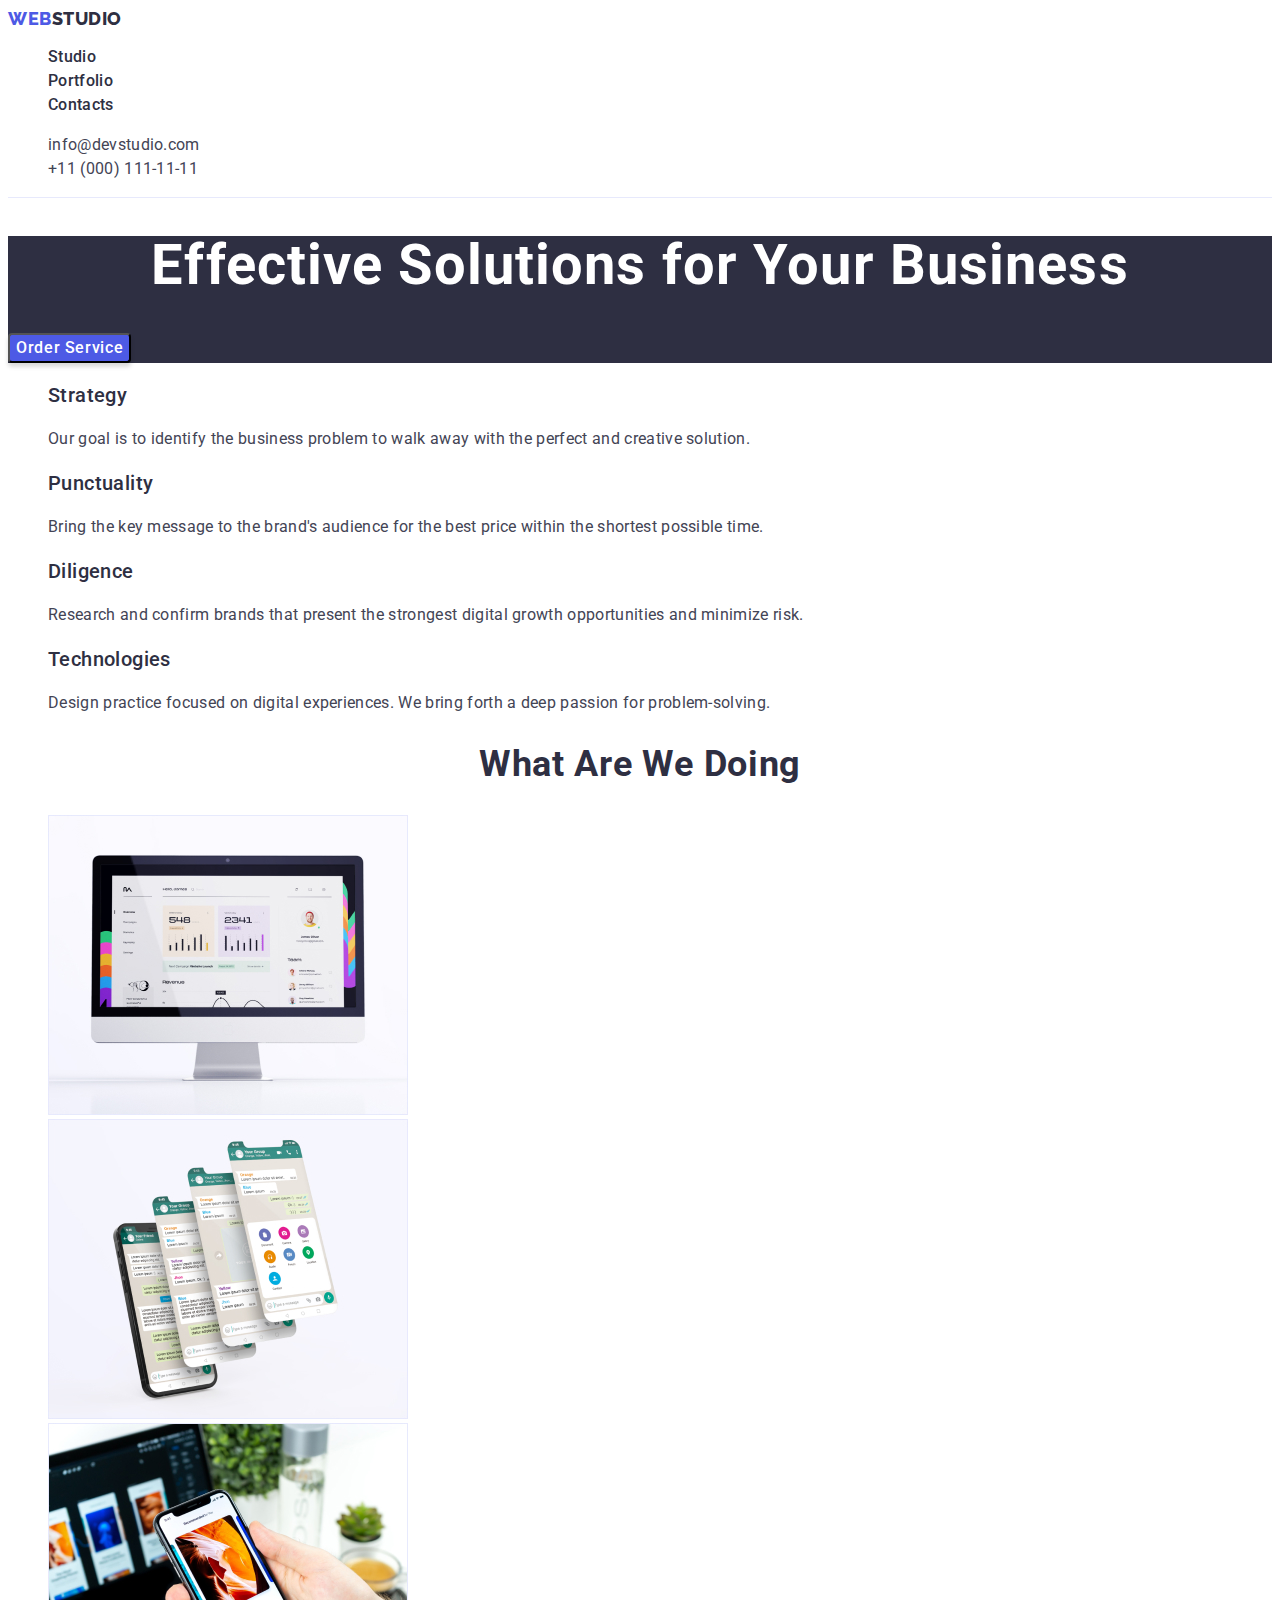
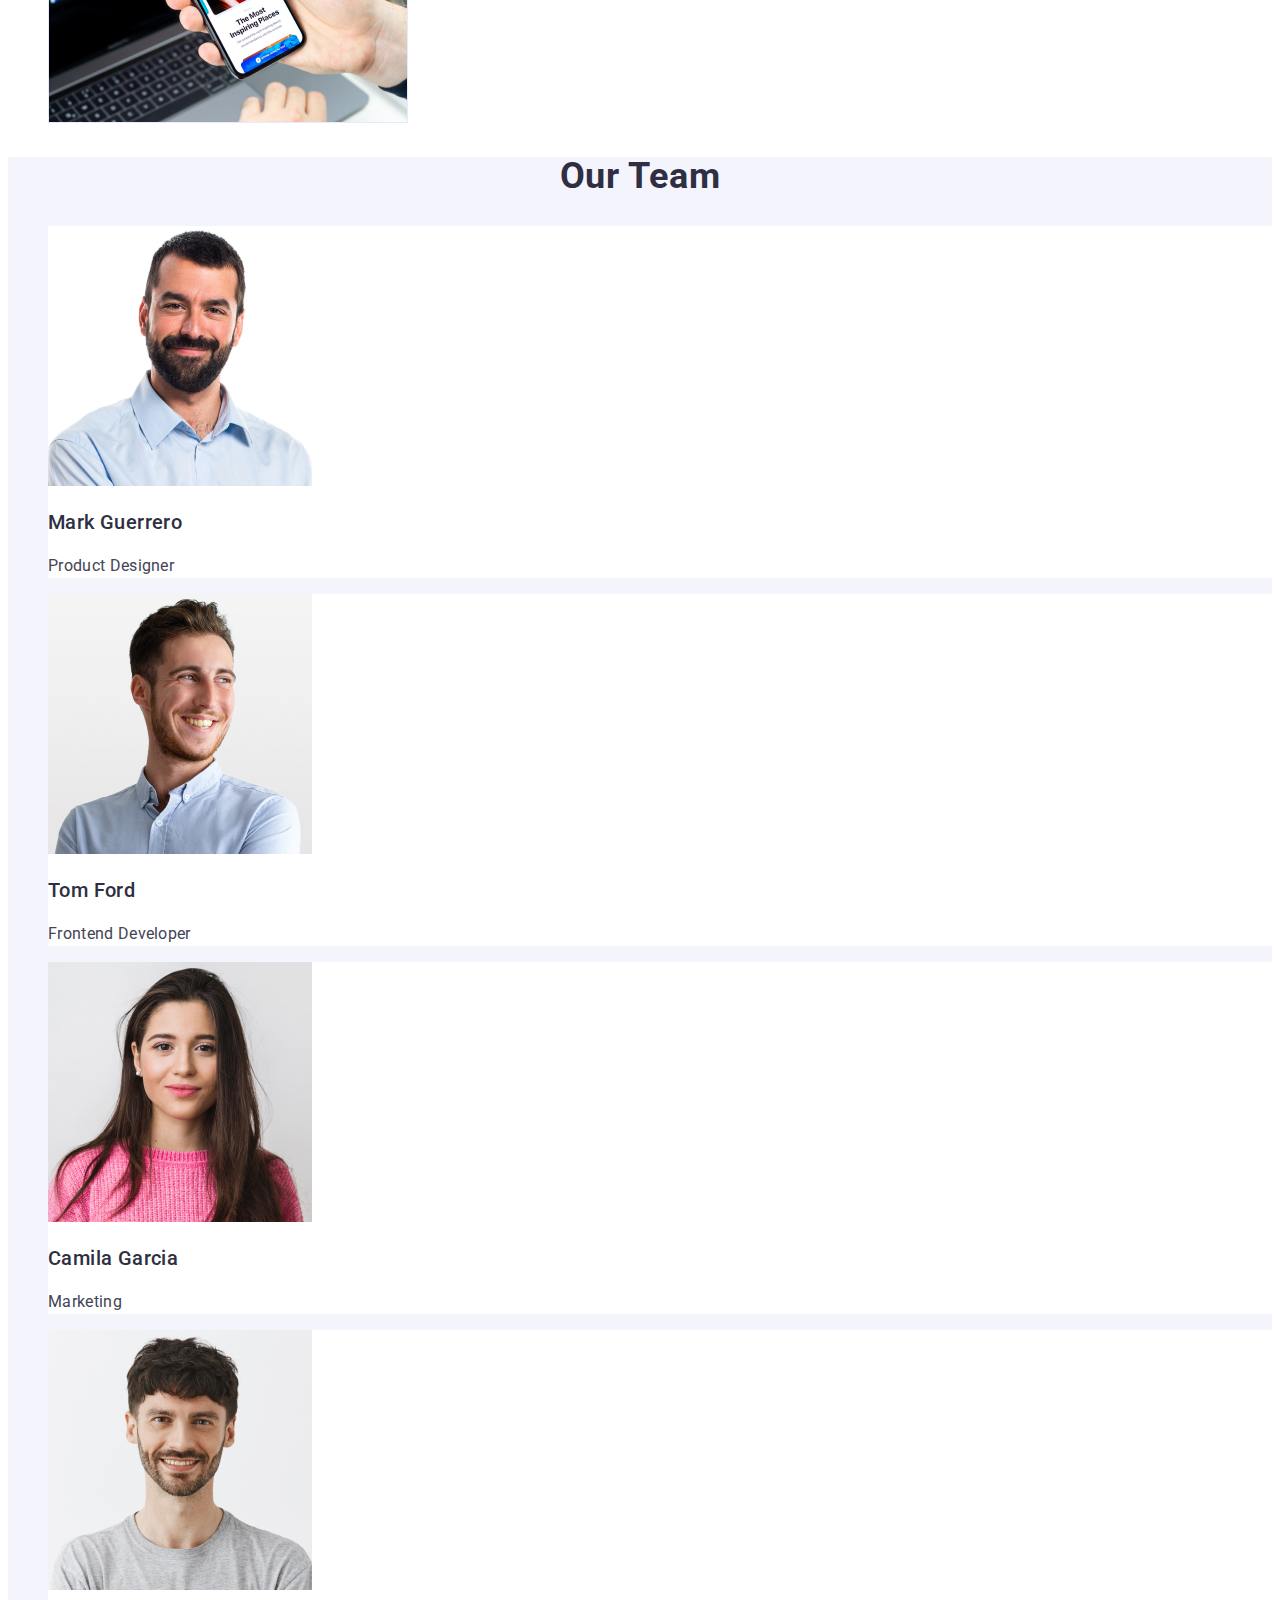
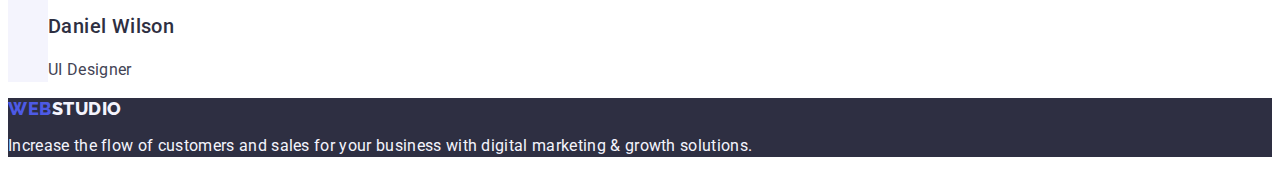
==== index.html @ 380d1e74 "Initial commit" ====
<!DOCTYPE html>
<html lang="en">
  <head>
    <meta charset="UTF-8" />
    <meta http-equiv="X-UA-Compatible" content="IE=edge" />
    <meta name="viewport" content="width=device-width, initial-scale=1.0" />
    <title>Maket</title>
    <link rel="preconnect" href="https://fonts.googleapis.com" />
    <link rel="preconnect" href="https://fonts.gstatic.com" crossorigin />
    <link
      href="https://fonts.googleapis.com/css2?family=Raleway:wght@800&family=Roboto:wght@400;500;700;900&display=swap"
      rel="stylesheet"
    />
    <link rel="stylesheet" href="./css/styles.css" />
  </head>

  <body>
    <header class="header">
      <nav class="header-navigator">
        <a class="logo link" href="./index.html"
          >Web<span class="logo-two link">Studio</span></a
        >
        <ul class="header-list list">
          <li class="link">
            <a class="link header-list-item" href="./index.html">Studio</a>
          </li>
          <li class="link">
            <a class="link header-list-item" href="./portfolio.html"
              >Portfolio</a
            >
          </li>
          <li class="link">
            <a class="link header-list-item" href="">Contacts</a>
          </li>
        </ul>
      </nav>
      <address class="address">
        <ul class="adres-list list">
          <li class="link">
            <a class="link adres-list-item" href="mailto:info@devstudio.com"
              >info@devstudio.com</a
            >
          </li>
          <li class="link">
            <a class="link adres-list-item" href="tel:+110001111111"
              >+11 (000) 111-11-11</a
            >
          </li>
        </ul>
      </address>
    </header>
    <main class="main">
      <section class="section-one">
        <h1 class="title">Effective Solutions for Your Business</h1>
        <button class="button-order" type="button">Order Service</button>
      </section>
      <section class="section-two">
        <h2 hidden class="hidden">Working Principles</h2>
        <ul class="list">
          <li class="section-two-item">
            <h3 class="section-two-title">Strategy</h3>
            <p class="section-two-text">
              Our goal is to identify the business problem to walk away with the
              perfect and creative solution.
            </p>
          </li>
          <li class="section-two-item">
            <h3 class="section-two-title">Punctuality</h3>
            <p class="section-two-text">
              Bring the key message to the brand's audience for the best price
              within the shortest possible time.
            </p>
          </li>
          <li class="section-two-item">
            <h3 class="section-two-title">Diligence</h3>
            <p class="section-two-text">
              Research and confirm brands that present the strongest digital
              growth opportunities and minimize risk.
            </p>
          </li>
          <li class="section-two-item">
            <h3 class="section-two-title">Technologies</h3>
            <p class="section-two-text">
              Design practice focused on digital experiences. We bring forth a
              deep passion for problem-solving.
            </p>
          </li>
        </ul>
      </section>
      <section class="section-three">
        <h2 class="section-three-title">What are we doing</h2>
        <ul class="list section-three-list">
          <li class="section-three-img">
            <img
              src="./images/computer.jpg"
              alt="computer"
              width="360"
              height="300"
            />
          </li>
          <li class="section-three-img">
            <img
              src="./images/phone.jpg"
              alt="phone"
              width="360"
              height="300"
            />
          </li>
          <li class="section-three-img">
            <img
              src="./images/phone_hand.jpg"
              alt="phone in hand"
              width="360"
              height="300"
            />
          </li>
        </ul>
      </section>
      <section class="section-four">
        <h2 class="section-four-title">Our Team</h2>
        <ul class="list section-four-list">
          <li class="section-four-item">
            <img
              class="section-four-img"
              src="./images/img_people/mark.jpg"
              alt="man"
              width="264"
              height="260"
            />
            <h3 class="section-four-photo">Mark Guerrero</h3>
            <p class="profession">Product Designer</p>
          </li>
          <li class="section-four-item">
            <img
              class="section-four-img"
              src="./images/img_people/tom.jpg"
              alt="man"
              width="264"
              height="260"
            />
            <h3 class="section-four-photo">Tom Ford</h3>
            <p class="profession">Frontend Developer</p>
          </li>
          <li class="section-four-item">
            <img
              class="section-four-img"
              src="./images/img_people/cam.jpg"
              alt="woman"
              width="264"
              height="260"
            />
            <h3 class="section-four-photo">Camila Garcia</h3>
            <p class="profession">Marketing</p>
          </li>
          <li class="section-four-item">
            <img
              class="section-four-img"
              src="./images/img_people/dan.jpg"
              alt="man"
              width="264"
              height="260"
            />
            <h3 class="section-four-photo">Daniel Wilson</h3>
            <p class="profession">UI Designer</p>
          </li>
        </ul>
      </section>
    </main>
    <footer class="footer">
      <a class="logo link" href="./index.html"
        >Web<span class="logo-two-footer link">Studio</span></a
      >
      <p class="footer-text">
        Increase the flow of customers and sales for your business with digital
        marketing & growth solutions.
      </p>
    </footer>
  </body>
</html>
---- css/styles.css ----
:root {
  --color-body: #434455;
  --brand-color: #ffffff;
  --hover-order: #404bbf;
  --button-normal: #4d5ae5;
}

body {
  font-family: "Roboto", sans-serif;
  background-color: var(--brand-color);
  color: var(--color-body);
}

.list {
  list-style: none;
}

.link {
  text-decoration: none;
}

.item {
  list-style: none;
  text-decoration: none;
}

/* header */

.header {
  box-sizing: border-box;
  background: var(--brand-color);
  border-bottom: 1px solid #e7e9fc;
}

.header-list-item {
  font-weight: 500;
  font-size: 16px;
  line-height: 1.33;
  letter-spacing: 0.02em;
  color: #2e2f42;
}
.adres-list-tel,
.adres-list-mail {
  font-size: 16px;
  line-height: 1.33;
  letter-spacing: 0.02em;
  color: #434455;
}

.address {
  font-style: normal;
}

/* footer */

.footer {
  background: #2e2f42;
}

.footer-text {
  font-size: 16px;
  line-height: 1.33;
  letter-spacing: 0.02em;
  color: #f4f4fd;
}

/* buttom-logo-href */

.logo {
  font-weight: 800;
  font-size: 18px;
  line-height: 1.17;
  display: flex;
  align-items: center;
  letter-spacing: 0.03em;
  text-transform: uppercase;
  color: #4d5ae5;
  font-family: "Raleway", sans-serif;
  text-decoration: none;
}

.logo-two {
  color: #2e2f42;
}

.logo-two-footer {
  font-weight: 800;
  font-size: 18px;
  line-height: 1.17;
  display: flex;
  align-items: center;
  letter-spacing: 0.03em;
  text-transform: uppercase;
  color: #f4f4fd;
}

.header {
  background: #ffffff;
  border-bottom: 1px solid #e7e9fc;
}

.adres-list-item {
  font-size: 16px;
  line-height: 1.5;
  letter-spacing: 0.02em;
  color: #434455;
}

.adres-list-item:hover,
.adres-list-item:focus {
  color: #404bbf;
}

.header-list-item {
  font-weight: 500;
  font-size: 16px;
  line-height: 1.5;
  letter-spacing: 0.02em;
  color: #2e2f42;
}

.header-list-item:hover,
.header-list-item:focus {
  text-decoration-line: underline;
  font-weight: 500;
  font-size: 16px;
  line-height: 1.5;
  letter-spacing: 0.02em;
  color: #404bbf;
  background-color: #404bbf;
}

.button-order {
  font-family: "Roboto", sans-serif;
  background: var(--button-normal);
  box-shadow: 0px 4px 4px rgba(0, 0, 0, 0.15);
  border-radius: 4px;
  font-weight: 500;
  font-size: 16px;
  line-height: 1.5;
  display: flex;
  align-items: center;
  letter-spacing: 0.04em;
  color: var(--brand-color);
  flex: none;
  order: 0;
  flex-grow: 0;
  cursor: pointer;
}

.button-order:hover {
  background-color: var(--hover-order);
}

.button-order:focus {
  background-color: var(--hover-order);
}

.two-section-one-item-button {
  font-family: "Roboto", sans-serif;
  background: #f4f4fd;
  font-weight: 500;
  font-size: 16px;
  line-height: 1.5;
  letter-spacing: 0.04em;
  color: #4d5ae5;
  cursor: pointer;
}

.two-section-one-item-button:hover {
  color: var(--brand-color);
  background-color: var(--hover-order);
}

.two-section-one-item-button:focus {
  background-color: var(--hover-order);
  color: var(--brand-color);
}

.adres-list-mail,
.adres-list-tel {
  font-size: 16px;
  line-height: 1.5;
  letter-spacing: 0.02em;
  color: #434455;
}

.adres-list-mail:hover,
.adres-list-mail:focus {
  color: #404bbf;
}

/* main page one */

.section-one {
  background: #2e2f42;
}

.title {
  font-weight: 700;
  font-size: 56px;
  line-height: 1.07;
  text-align: center;
  letter-spacing: 0.02em;
  color: #ffffff;
}

.section-two-title {
  font-weight: 500;
  font-size: 20px;
  line-height: 1.2;
  letter-spacing: 0.02em;
  color: #2e2f42;
}

.section-two-text {
  font-size: 16px;
  line-height: 1.5;
  letter-spacing: 0.02em;
  color: #434455;
}

.section-three-title {
  font-size: 36px;
  line-height: 1.11;
  text-align: center;
  letter-spacing: 0.02em;
  text-transform: capitalize;
  color: #2e2f42;
}

.section-four-title {
  font-weight: 700;
  font-size: 36px;
  line-height: 1.11;
  text-align: center;
  letter-spacing: 0.02em;
  text-transform: capitalize;
  color: #2e2f42;
}

.section-four {
  background: #f4f4fd;
}

.section-four-item {
  background-color: var(--brand-color);
}

.section-four-photo {
  font-weight: 500;
  font-size: 20px;
  line-height: 1.2;
  letter-spacing: 0.02em;
  color: #2e2f42;
}

.profession {
  line-height: 1.5;
  letter-spacing: 0.02em;
  color: #434455;
}

/* main page two */

.servise {
  font-weight: 500;
  font-size: 20px;
  line-height: 1.2;
  letter-spacing: 0.02em;
  color: #2e2f42;
}

.two-text {
  font-size: 16px;
  line-height: 1.5;
  letter-spacing: 0.02em;
  color: #434455;
}
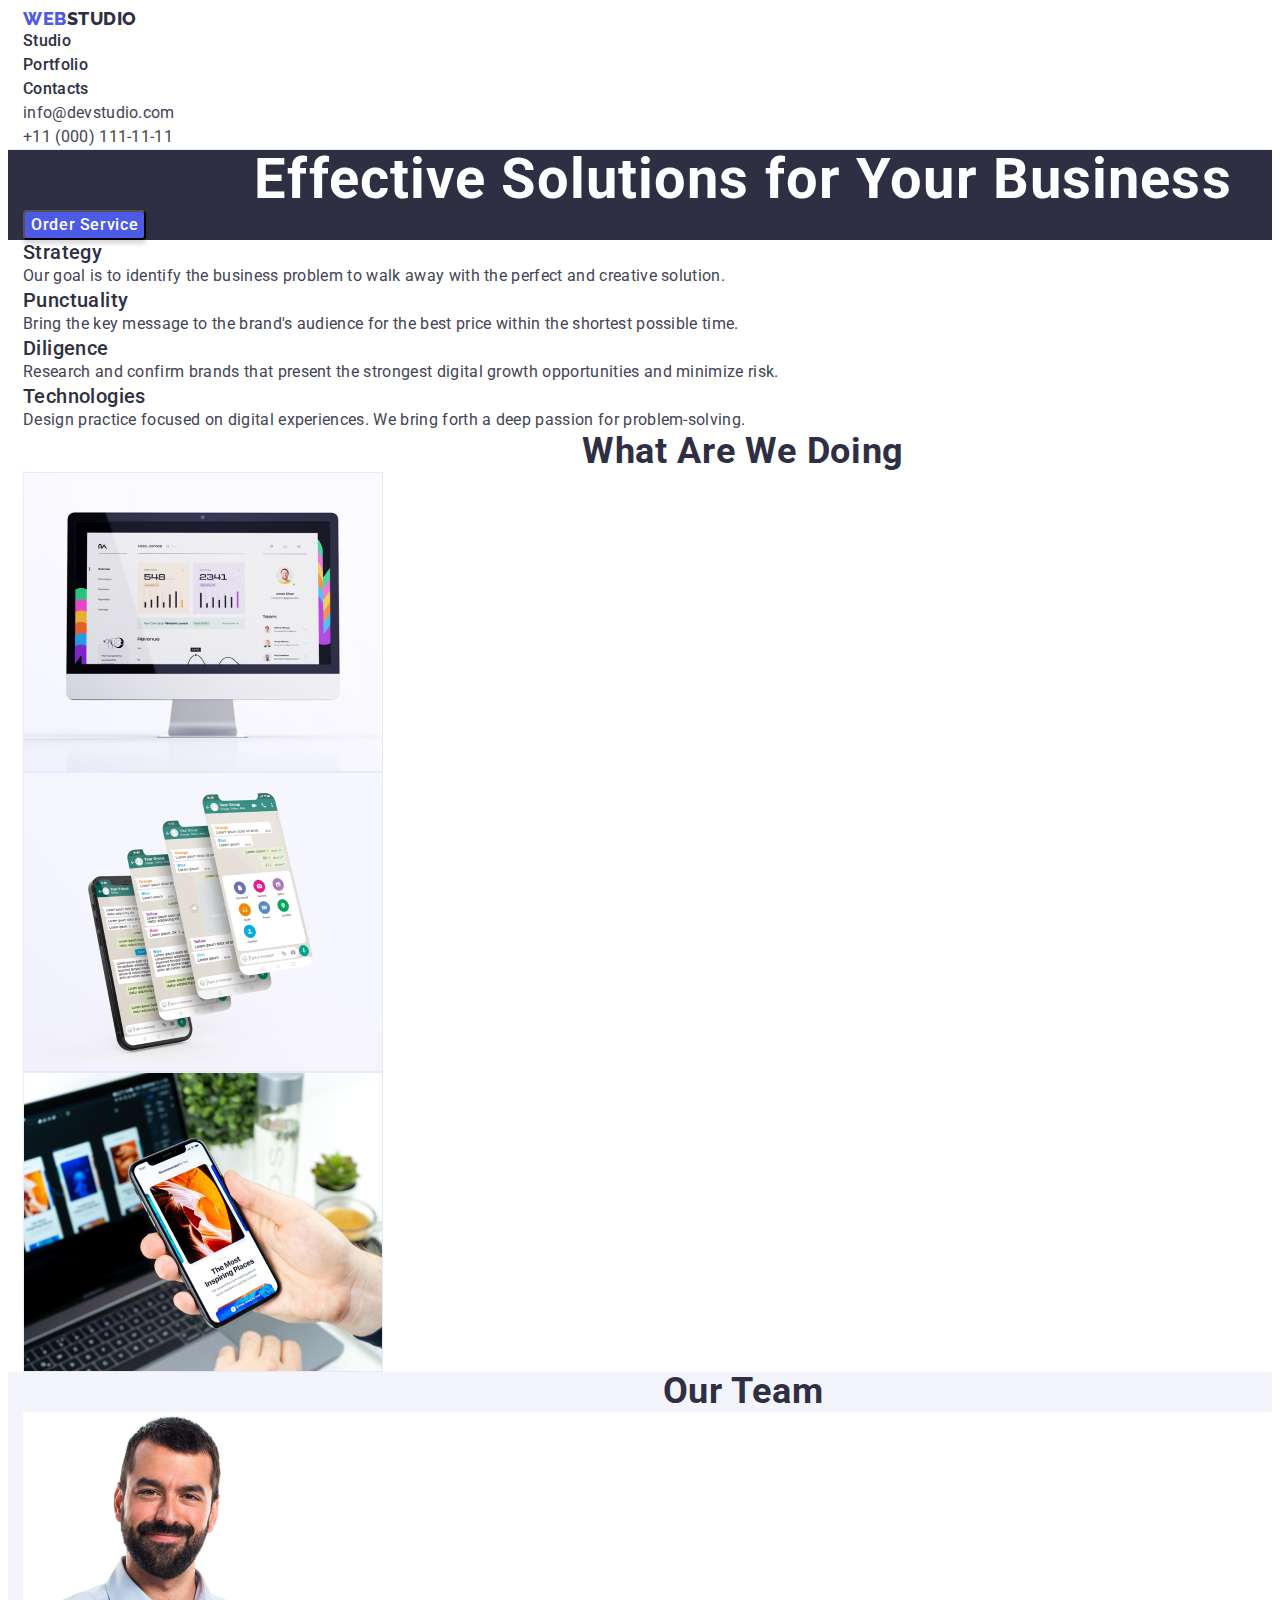
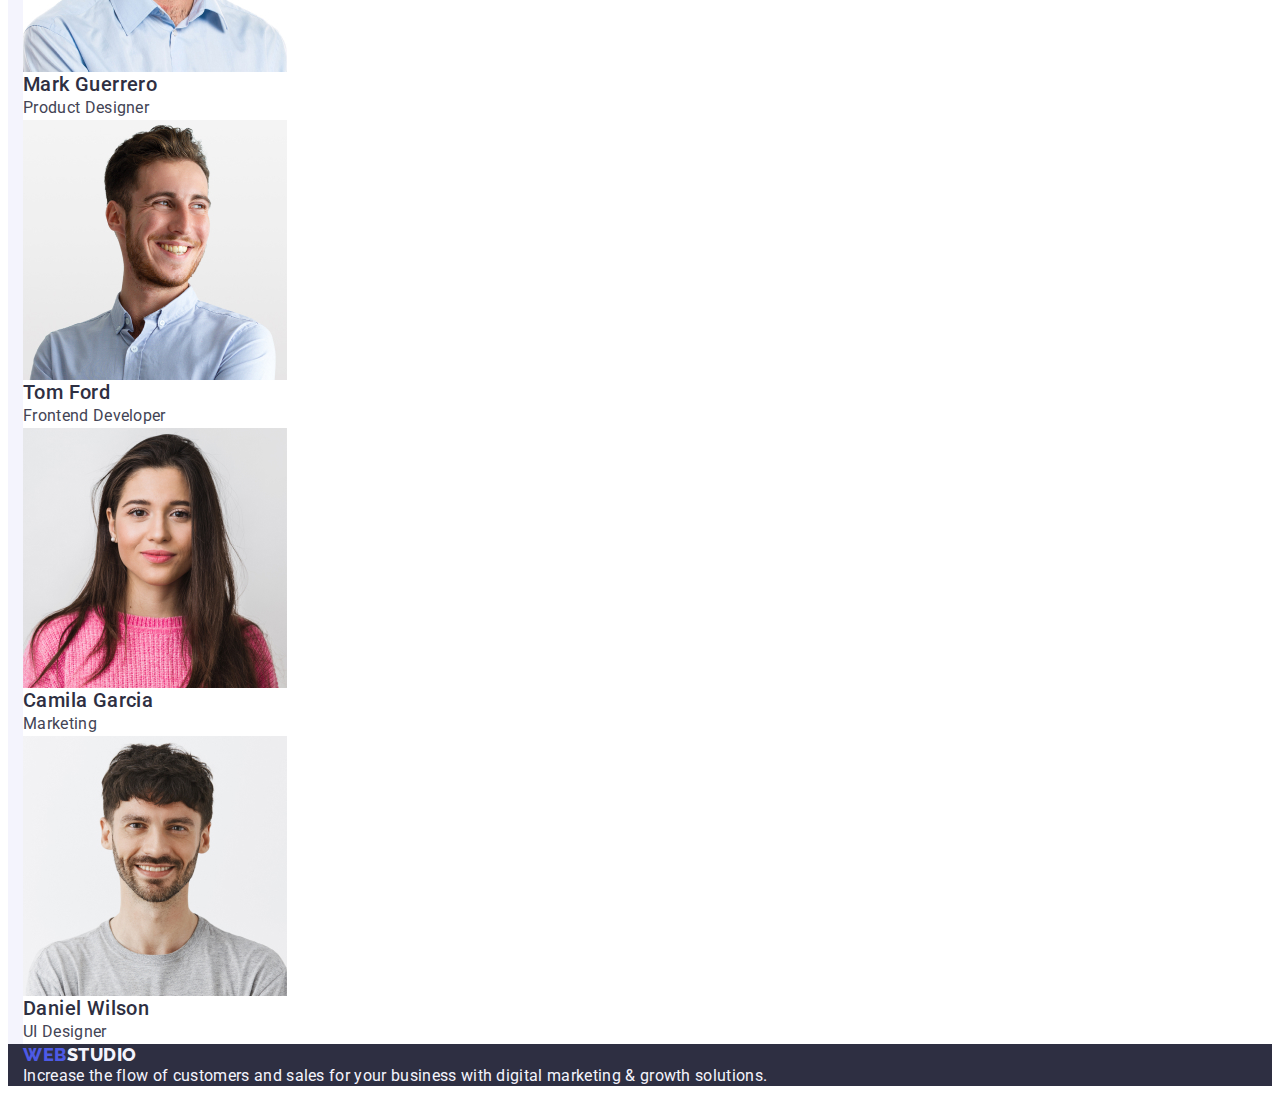
==== commit 2ec39d73: "2" ====
--- a/index.html
+++ b/index.html
@@ -11,169 +11,188 @@
       href="https://fonts.googleapis.com/css2?family=Raleway:wght@800&family=Roboto:wght@400;500;700;900&display=swap"
       rel="stylesheet"
     />
+    <link
+      rel="stylesheet"
+      href="https://cdnjs.cloudflare.com/ajax/libs/modern-normalize/1.1.0/modern-normalize.min.css"
+      integrity="sha512-wpPYUAdjBVSE4KJnH1VR1HeZfpl1ub8YT/NKx4PuQ5NmX2tKuGu6U/JRp5y+Y8XG2tV+wKQpNHVUX03MfMFn9Q=="
+      crossorigin="anonymous"
+      referrerpolicy="no-referrer"
+    />
     <link rel="stylesheet" href="./css/styles.css" />
   </head>
 
   <body>
     <header class="header">
-      <nav class="header-navigator">
-        <a class="logo link" href="./index.html"
-          >Web<span class="logo-two link">Studio</span></a
-        >
-        <ul class="header-list list">
-          <li class="link">
-            <a class="link header-list-item" href="./index.html">Studio</a>
-          </li>
-          <li class="link">
-            <a class="link header-list-item" href="./portfolio.html"
-              >Portfolio</a
-            >
-          </li>
-          <li class="link">
-            <a class="link header-list-item" href="">Contacts</a>
-          </li>
-        </ul>
-      </nav>
-      <address class="address">
-        <ul class="adres-list list">
-          <li class="link">
-            <a class="link adres-list-item" href="mailto:info@devstudio.com"
-              >info@devstudio.com</a
-            >
-          </li>
-          <li class="link">
-            <a class="link adres-list-item" href="tel:+110001111111"
-              >+11 (000) 111-11-11</a
-            >
-          </li>
-        </ul>
-      </address>
+      <div class="container">
+        <nav class="header-navigator">
+          <a class="logo link" href="./index.html"
+            >Web<span class="logo-two link">Studio</span></a
+          >
+          <ul class="header-list list">
+            <li class="link">
+              <a class="link header-list-item" href="./index.html">Studio</a>
+            </li>
+            <li class="link">
+              <a class="link header-list-item" href="./portfolio.html"
+                >Portfolio</a
+              >
+            </li>
+            <li class="link">
+              <a class="link header-list-item" href="">Contacts</a>
+            </li>
+          </ul>
+        </nav>
+        <address class="address">
+          <ul class="adres-list list">
+            <li class="link">
+              <a class="link adres-list-item" href="mailto:info@devstudio.com"
+                >info@devstudio.com</a
+              >
+            </li>
+            <li class="link">
+              <a class="link adres-list-item" href="tel:+110001111111"
+                >+11 (000) 111-11-11</a
+              >
+            </li>
+          </ul>
+        </address>
+      </div>
     </header>
     <main class="main">
       <section class="section-one">
-        <h1 class="title">Effective Solutions for Your Business</h1>
-        <button class="button-order" type="button">Order Service</button>
+        <div class="container">
+          <h1 class="title">Effective Solutions for Your Business</h1>
+          <button class="button-order" type="button">Order Service</button>
+        </div>
       </section>
       <section class="section-two">
-        <h2 hidden class="hidden">Working Principles</h2>
-        <ul class="list">
-          <li class="section-two-item">
-            <h3 class="section-two-title">Strategy</h3>
-            <p class="section-two-text">
-              Our goal is to identify the business problem to walk away with the
-              perfect and creative solution.
-            </p>
-          </li>
-          <li class="section-two-item">
-            <h3 class="section-two-title">Punctuality</h3>
-            <p class="section-two-text">
-              Bring the key message to the brand's audience for the best price
-              within the shortest possible time.
-            </p>
-          </li>
-          <li class="section-two-item">
-            <h3 class="section-two-title">Diligence</h3>
-            <p class="section-two-text">
-              Research and confirm brands that present the strongest digital
-              growth opportunities and minimize risk.
-            </p>
-          </li>
-          <li class="section-two-item">
-            <h3 class="section-two-title">Technologies</h3>
-            <p class="section-two-text">
-              Design practice focused on digital experiences. We bring forth a
-              deep passion for problem-solving.
-            </p>
-          </li>
-        </ul>
+        <div class="container">
+          <h2 hidden class="hidden">Working Principles</h2>
+          <ul class="list">
+            <li class="section-two-item">
+              <h3 class="section-two-title">Strategy</h3>
+              <p class="section-two-text">
+                Our goal is to identify the business problem to walk away with
+                the perfect and creative solution.
+              </p>
+            </li>
+            <li class="section-two-item">
+              <h3 class="section-two-title">Punctuality</h3>
+              <p class="section-two-text">
+                Bring the key message to the brand's audience for the best price
+                within the shortest possible time.
+              </p>
+            </li>
+            <li class="section-two-item">
+              <h3 class="section-two-title">Diligence</h3>
+              <p class="section-two-text">
+                Research and confirm brands that present the strongest digital
+                growth opportunities and minimize risk.
+              </p>
+            </li>
+            <li class="section-two-item">
+              <h3 class="section-two-title">Technologies</h3>
+              <p class="section-two-text">
+                Design practice focused on digital experiences. We bring forth a
+                deep passion for problem-solving.
+              </p>
+            </li>
+          </ul>
+        </div>
       </section>
       <section class="section-three">
-        <h2 class="section-three-title">What are we doing</h2>
-        <ul class="list section-three-list">
-          <li class="section-three-img">
-            <img
-              src="./images/computer.jpg"
-              alt="computer"
-              width="360"
-              height="300"
-            />
-          </li>
-          <li class="section-three-img">
-            <img
-              src="./images/phone.jpg"
-              alt="phone"
-              width="360"
-              height="300"
-            />
-          </li>
-          <li class="section-three-img">
-            <img
-              src="./images/phone_hand.jpg"
-              alt="phone in hand"
-              width="360"
-              height="300"
-            />
-          </li>
-        </ul>
+        <div class="container">
+          <h2 class="section-three-title">What are we doing</h2>
+          <ul class="list section-three-list">
+            <li class="section-three-img">
+              <img
+                src="./images/computer.jpg"
+                alt="computer"
+                width="360"
+                height="300"
+              />
+            </li>
+            <li class="section-three-img">
+              <img
+                src="./images/phone.jpg"
+                alt="phone"
+                width="360"
+                height="300"
+              />
+            </li>
+            <li class="section-three-img">
+              <img
+                src="./images/phone_hand.jpg"
+                alt="phone in hand"
+                width="360"
+                height="300"
+              />
+            </li>
+          </ul>
+        </div>
       </section>
       <section class="section-four">
-        <h2 class="section-four-title">Our Team</h2>
-        <ul class="list section-four-list">
-          <li class="section-four-item">
-            <img
-              class="section-four-img"
-              src="./images/img_people/mark.jpg"
-              alt="man"
-              width="264"
-              height="260"
-            />
-            <h3 class="section-four-photo">Mark Guerrero</h3>
-            <p class="profession">Product Designer</p>
-          </li>
-          <li class="section-four-item">
-            <img
-              class="section-four-img"
-              src="./images/img_people/tom.jpg"
-              alt="man"
-              width="264"
-              height="260"
-            />
-            <h3 class="section-four-photo">Tom Ford</h3>
-            <p class="profession">Frontend Developer</p>
-          </li>
-          <li class="section-four-item">
-            <img
-              class="section-four-img"
-              src="./images/img_people/cam.jpg"
-              alt="woman"
-              width="264"
-              height="260"
-            />
-            <h3 class="section-four-photo">Camila Garcia</h3>
-            <p class="profession">Marketing</p>
-          </li>
-          <li class="section-four-item">
-            <img
-              class="section-four-img"
-              src="./images/img_people/dan.jpg"
-              alt="man"
-              width="264"
-              height="260"
-            />
-            <h3 class="section-four-photo">Daniel Wilson</h3>
-            <p class="profession">UI Designer</p>
-          </li>
-        </ul>
+        <div class="container">
+          <h2 class="section-four-title">Our Team</h2>
+          <ul class="list section-four-list">
+            <li class="section-four-item">
+              <img
+                class="section-four-img"
+                src="./images/img_people/mark.jpg"
+                alt="man"
+                width="264"
+                height="260"
+              />
+              <h3 class="section-four-photo">Mark Guerrero</h3>
+              <p class="profession">Product Designer</p>
+            </li>
+            <li class="section-four-item">
+              <img
+                class="section-four-img"
+                src="./images/img_people/tom.jpg"
+                alt="man"
+                width="264"
+                height="260"
+              />
+              <h3 class="section-four-photo">Tom Ford</h3>
+              <p class="profession">Frontend Developer</p>
+            </li>
+            <li class="section-four-item">
+              <img
+                class="section-four-img"
+                src="./images/img_people/cam.jpg"
+                alt="woman"
+                width="264"
+                height="260"
+              />
+              <h3 class="section-four-photo">Camila Garcia</h3>
+              <p class="profession">Marketing</p>
+            </li>
+            <li class="section-four-item">
+              <img
+                class="section-four-img"
+                src="./images/img_people/dan.jpg"
+                alt="man"
+                width="264"
+                height="260"
+              />
+              <h3 class="section-four-photo">Daniel Wilson</h3>
+              <p class="profession">UI Designer</p>
+            </li>
+          </ul>
+        </div>
       </section>
     </main>
     <footer class="footer">
-      <a class="logo link" href="./index.html"
-        >Web<span class="logo-two-footer link">Studio</span></a
-      >
-      <p class="footer-text">
-        Increase the flow of customers and sales for your business with digital
-        marketing & growth solutions.
-      </p>
+      <div class="container">
+        <a class="logo link" href="./index.html"
+          >Web<span class="logo-two-footer link">Studio</span></a
+        >
+        <p class="footer-text">
+          Increase the flow of customers and sales for your business with
+          digital marketing & growth solutions.
+        </p>
+      </div>
     </footer>
   </body>
 </html>
--- a/css/styles.css
+++ b/css/styles.css
@@ -11,12 +11,46 @@
   color: var(--color-body);
 }
 
+h1,
+h2,
+h3,
+h4,
+h5,
+h6,
+p {
+  margin: 0;
+}
+
+ul {
+  margin: 0;
+  padding-left: 0;
+}
+
+button {
+  cursor: pointer;
+}
+
+address {
+  font-style: normal;
+}
+
+img {
+  display: block;
+}
+
 .list {
   list-style: none;
 }
 
 .link {
   text-decoration: none;
+}
+
+.container {
+  width: 1440px;
+  padding-left: 15px;
+  padding-right: 15px;
+  margin: 0 auto;
 }
 
 .item {
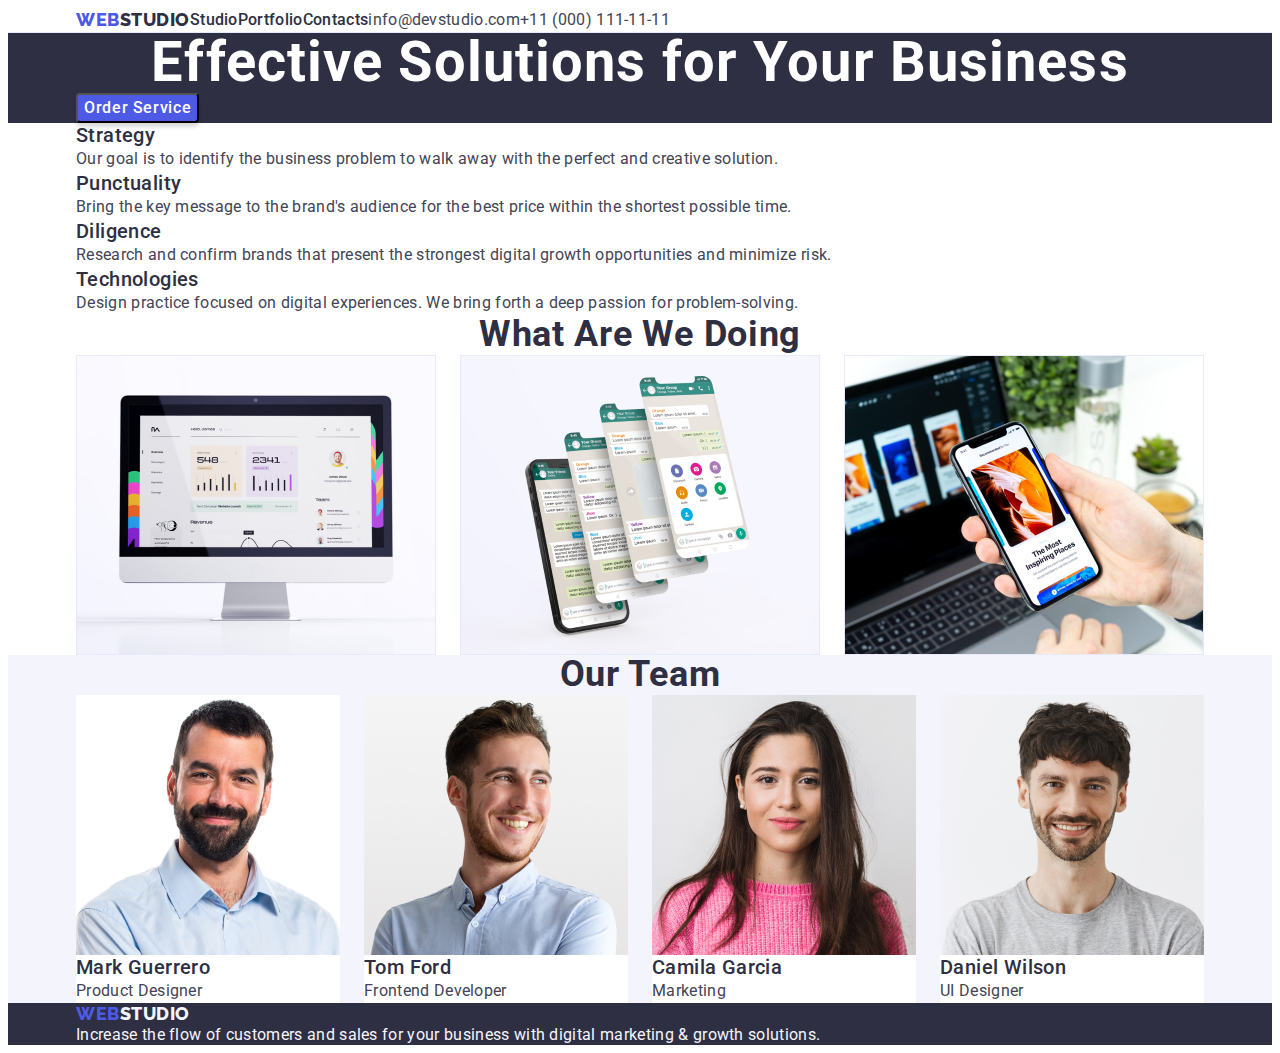
==== commit 696dd5b8: "4" ====
--- a/index.html
+++ b/index.html
@@ -23,33 +23,33 @@
 
   <body>
     <header class="header">
-      <div class="container">
-        <nav class="header-navigator">
+      <div class="container hed">
+        <nav class="header-navigator header-list">
           <a class="logo link" href="./index.html"
             >Web<span class="logo-two link">Studio</span></a
           >
           <ul class="header-list list">
-            <li class="link">
+            <li class="link header-item">
               <a class="link header-list-item" href="./index.html">Studio</a>
             </li>
-            <li class="link">
+            <li class="link header-item">
               <a class="link header-list-item" href="./portfolio.html"
                 >Portfolio</a
               >
             </li>
-            <li class="link">
+            <li class="link header-item">
               <a class="link header-list-item" href="">Contacts</a>
             </li>
           </ul>
         </nav>
         <address class="address">
-          <ul class="adres-list list">
-            <li class="link">
+          <ul class="adres-list list header-list">
+            <li class="link header-item">
               <a class="link adres-list-item" href="mailto:info@devstudio.com"
                 >info@devstudio.com</a
               >
             </li>
-            <li class="link">
+            <li class="link header-item">
               <a class="link adres-list-item" href="tel:+110001111111"
                 >+11 (000) 111-11-11</a
               >
@@ -103,7 +103,7 @@
       <section class="section-three">
         <div class="container">
           <h2 class="section-three-title">What are we doing</h2>
-          <ul class="list section-three-list">
+          <ul class="list section-three-list img-list-one">
             <li class="section-three-img">
               <img
                 src="./images/computer.jpg"
@@ -134,7 +134,7 @@
       <section class="section-four">
         <div class="container">
           <h2 class="section-four-title">Our Team</h2>
-          <ul class="list section-four-list">
+          <ul class="list section-four-list img-list-one">
             <li class="section-four-item">
               <img
                 class="section-four-img"
@@ -184,7 +184,7 @@
       </section>
     </main>
     <footer class="footer">
-      <div class="container">
+      <div class="container foot">
         <a class="logo link" href="./index.html"
           >Web<span class="logo-two-footer link">Studio</span></a
         >
--- a/css/styles.css
+++ b/css/styles.css
@@ -46,16 +46,16 @@
   text-decoration: none;
 }
 
+.item {
+  list-style: none;
+  text-decoration: none;
+}
+
 .container {
-  width: 1440px;
+  width: 1128px;
   padding-left: 15px;
   padding-right: 15px;
   margin: 0 auto;
-}
-
-.item {
-  list-style: none;
-  text-decoration: none;
 }
 
 /* header */
@@ -311,3 +311,35 @@
   letter-spacing: 0.02em;
   color: #434455;
 }
+
+/* Boxing header*/
+
+.hed {
+  display: flex;
+  align-items: center;
+}
+.header-list {
+  display: flex;
+}
+
+/* Boxing footer */
+
+/* Boxing page 1 */
+
+.img-list-one {
+  display: flex;
+  flex-wrap: wrap;
+  gap: 24px;
+}
+
+/* Boxing page 2*/
+
+.button-two {
+  display: flex;
+}
+
+.img-list-two {
+  display: flex;
+  flex-wrap: wrap;
+  gap: 24px;
+}
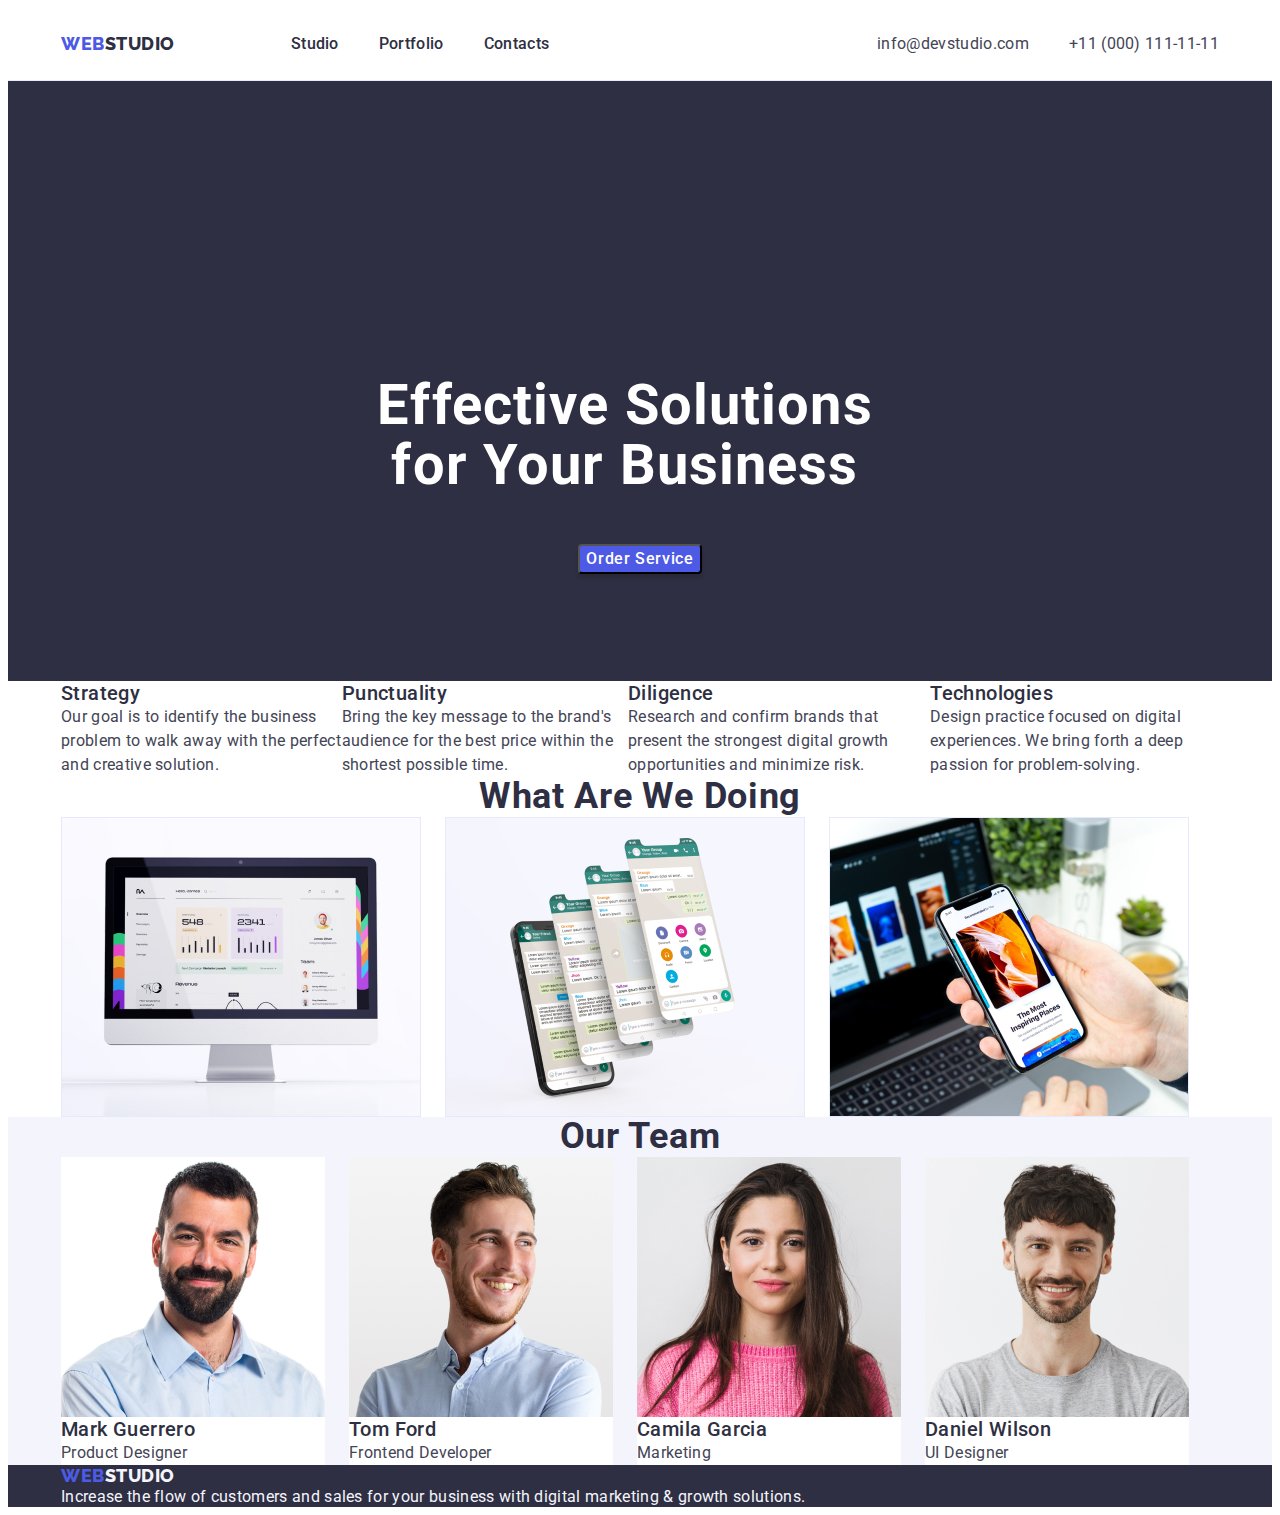
==== commit fd9ee661: "5" ====
--- a/index.html
+++ b/index.html
@@ -61,14 +61,16 @@
     <main class="main">
       <section class="section-one">
         <div class="container">
-          <h1 class="title">Effective Solutions for Your Business</h1>
+          <h1 class="title title-one-page">
+            Effective Solutions for Your Business
+          </h1>
           <button class="button-order" type="button">Order Service</button>
         </div>
       </section>
       <section class="section-two">
         <div class="container">
           <h2 hidden class="hidden">Working Principles</h2>
-          <ul class="list">
+          <ul class="list sec-two">
             <li class="section-two-item">
               <h3 class="section-two-title">Strategy</h3>
               <p class="section-two-text">
--- a/css/styles.css
+++ b/css/styles.css
@@ -52,7 +52,7 @@
 }
 
 .container {
-  width: 1128px;
+  width: 1158px;
   padding-left: 15px;
   padding-right: 15px;
   margin: 0 auto;
@@ -317,14 +317,45 @@
 .hed {
   display: flex;
   align-items: center;
-}
+  height: 72px;
+}
+
 .header-list {
   display: flex;
+  margin-right: auto;
+  gap: 40px;
+}
+
+.logo {
+  margin-right: 76px;
 }
 
 /* Boxing footer */
 
 /* Boxing page 1 */
+
+.section-one {
+  display: flex;
+  height: 600px;
+  align-items: center;
+}
+
+.title-one-page {
+  margin-top: 188px;
+  margin-right: 316px;
+  margin-bottom: 48px;
+  margin-left: 316px;
+  max-width: 496px;
+}
+
+.button-order {
+  margin-top: 48px;
+  margin-right: 635px;
+  margin-bottom: 188px;
+  margin-left: 636px;
+  display: block;
+  margin: 0 auto;
+}
 
 .img-list-one {
   display: flex;
@@ -332,10 +363,16 @@
   gap: 24px;
 }
 
+.sec-two {
+  display: flex;
+  align-items: center;
+}
+
 /* Boxing page 2*/
 
 .button-two {
   display: flex;
+  justify-content: center;
 }
 
 .img-list-two {
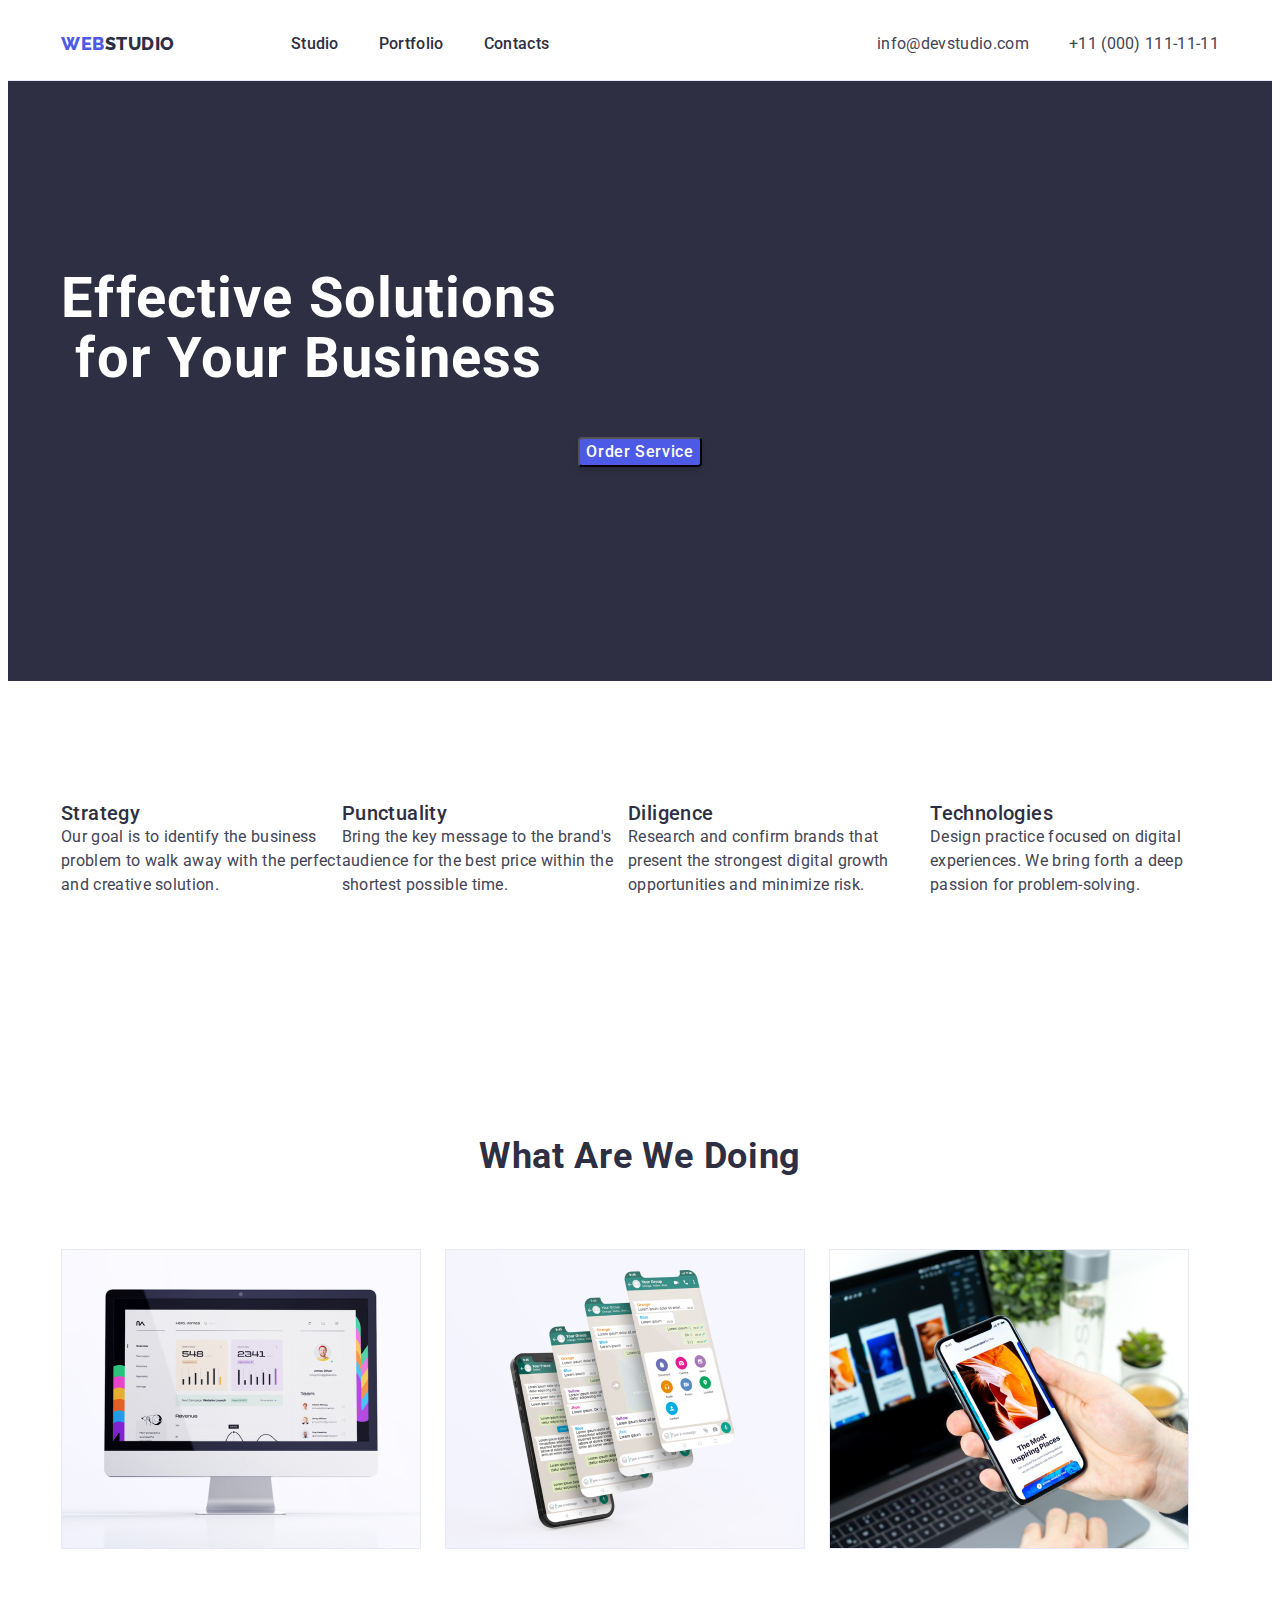
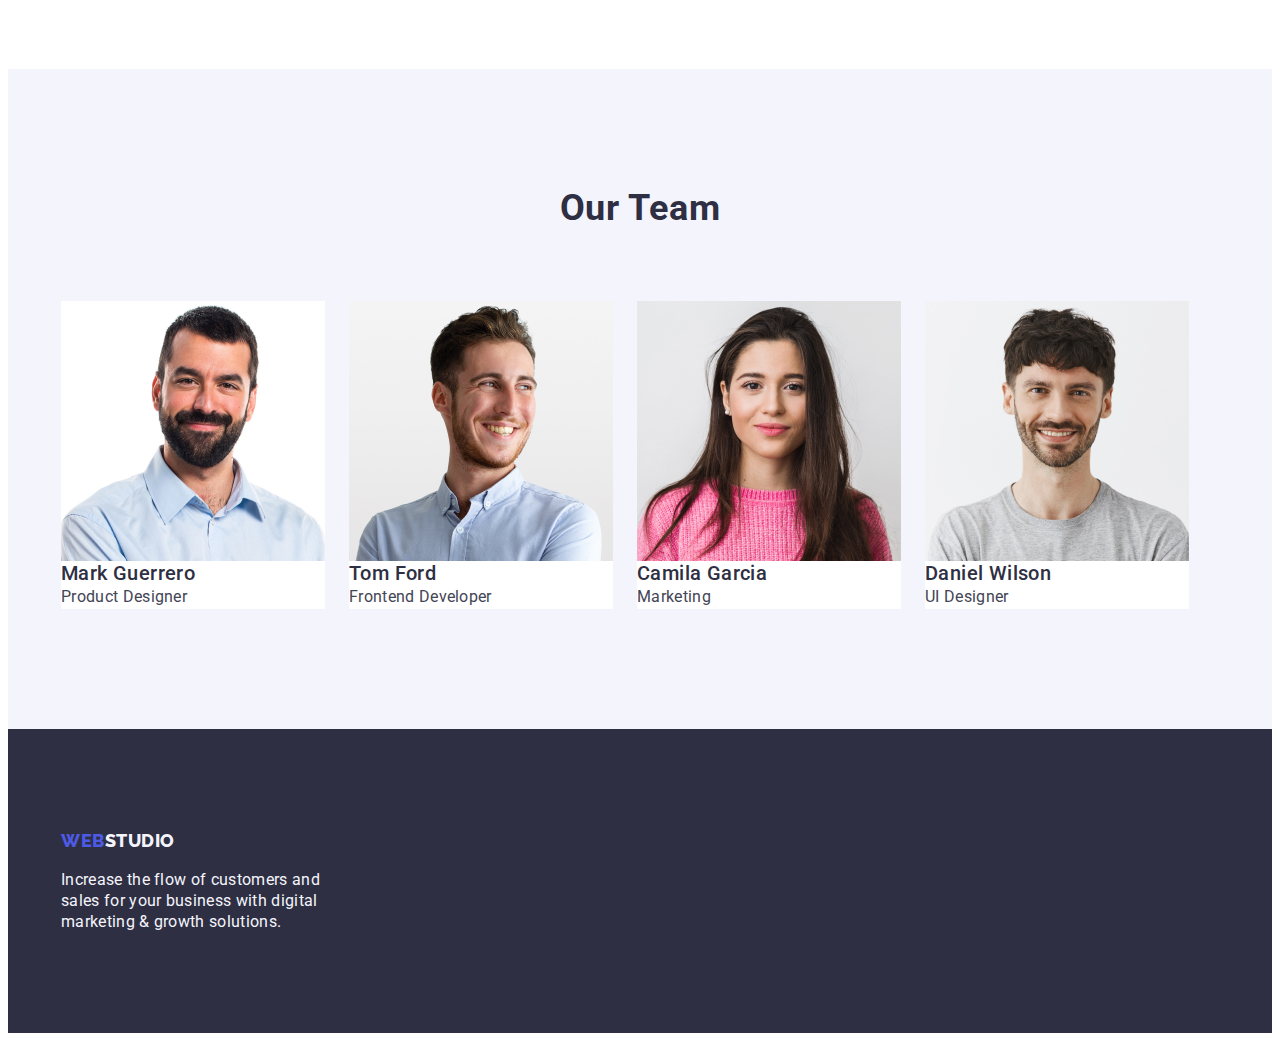
==== commit 93a68427: "7" ====
--- a/index.html
+++ b/index.html
@@ -60,7 +60,7 @@
     </header>
     <main class="main">
       <section class="section-one">
-        <div class="container">
+        <div class="container sec-one">
           <h1 class="title title-one-page">
             Effective Solutions for Your Business
           </h1>
@@ -187,7 +187,7 @@
     </main>
     <footer class="footer">
       <div class="container foot">
-        <a class="logo link" href="./index.html"
+        <a class="logo logo-down link" href="./index.html"
           >Web<span class="logo-two-footer link">Studio</span></a
         >
         <p class="footer-text">
--- a/css/styles.css
+++ b/css/styles.css
@@ -332,19 +332,25 @@
 
 /* Boxing footer */
 
+.logo-down {
+  padding-top: 101.5px;
+  margin-bottom: 17.5px;
+}
+
+.footer-text {
+  padding-bottom: 100px;
+  max-width: 264px;
+}
+
 /* Boxing page 1 */
 
 .section-one {
-  display: flex;
   height: 600px;
-  align-items: center;
 }
 
 .title-one-page {
-  margin-top: 188px;
-  margin-right: 316px;
+  padding-top: 188px;
   margin-bottom: 48px;
-  margin-left: 316px;
   max-width: 496px;
 }
 
@@ -368,6 +374,36 @@
   align-items: center;
 }
 
+.section-two-title {
+  margin-top: 120px;
+}
+
+.section-two-text {
+  margin-bottom: 120px;
+}
+
+.section-two-item {
+  gap: 24px;
+}
+
+.section-three-title {
+  margin-top: 120px;
+  margin-bottom: 72px;
+}
+
+.section-three-img {
+  margin-bottom: 120px;
+}
+
+.section-four-title {
+  padding-top: 120px;
+  margin-bottom: 72px;
+}
+
+.section-four-item {
+  margin-bottom: 120px;
+}
+
 /* Boxing page 2*/
 
 .button-two {
@@ -380,3 +416,9 @@
   flex-wrap: wrap;
   gap: 24px;
 }
+
+.two-section-one-list {
+  margin-top: 96px;
+  margin-bottom: 72px;
+  gap: 24px;
+}
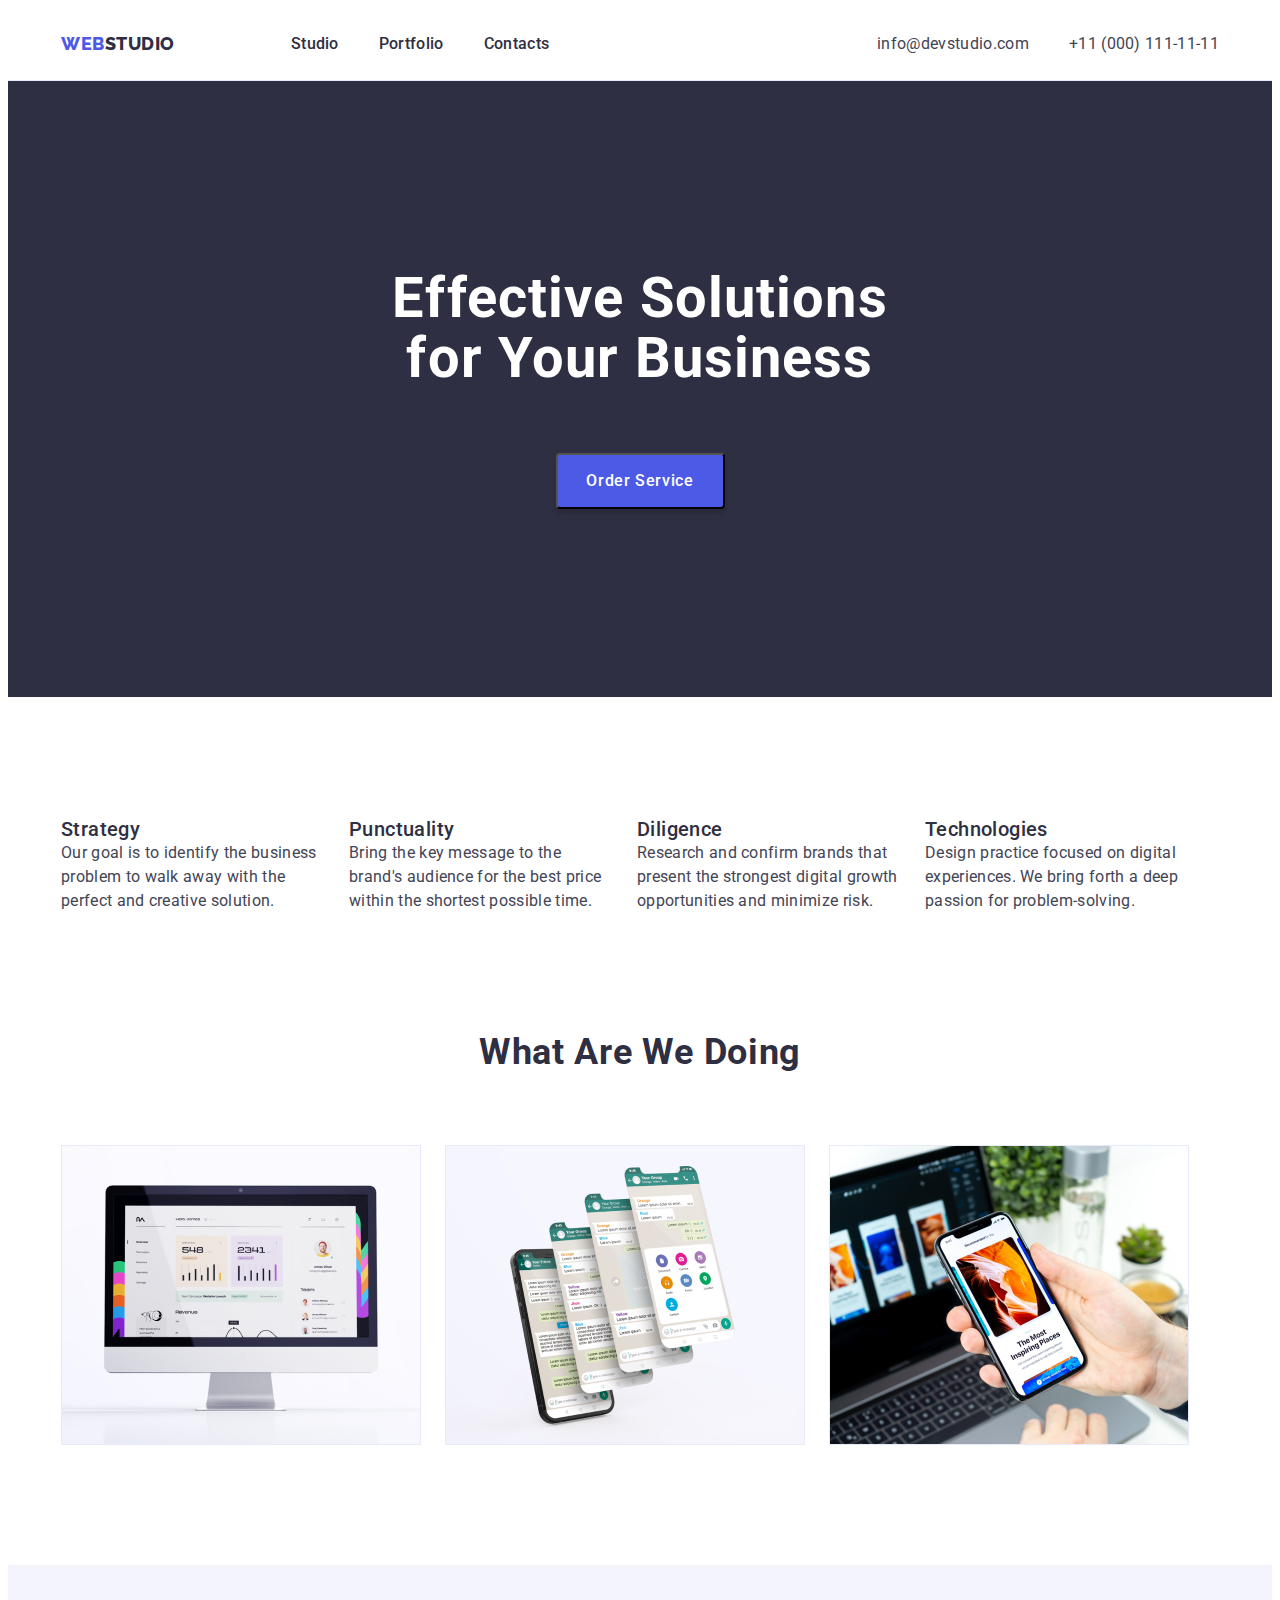
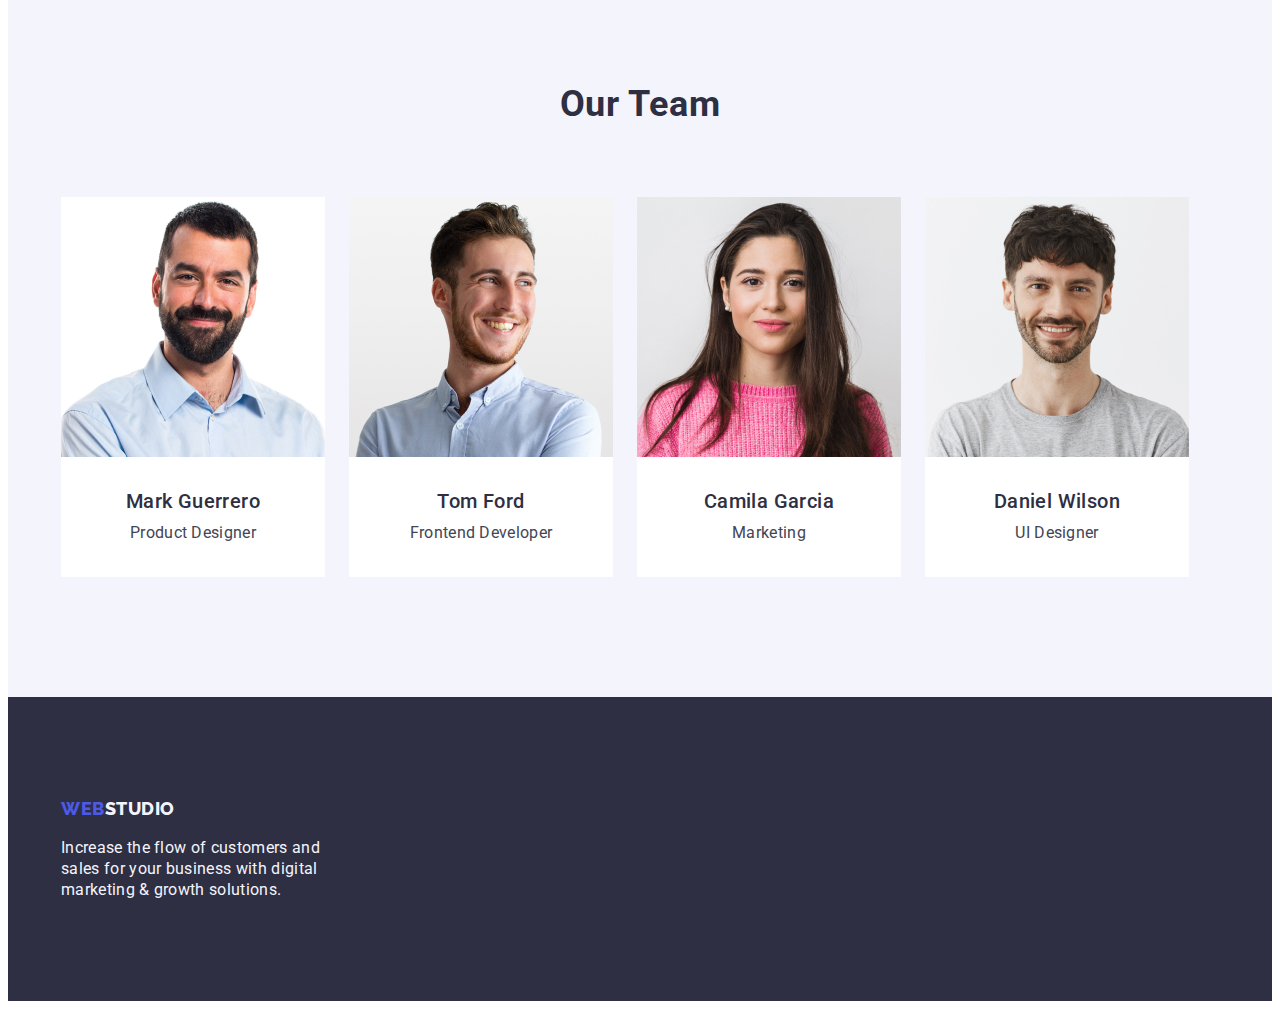
==== commit c2b693dc: "10" ====
--- a/index.html
+++ b/index.html
@@ -68,9 +68,9 @@
         </div>
       </section>
       <section class="section-two">
-        <div class="container">
+        <div class="container sec-two">
           <h2 hidden class="hidden">Working Principles</h2>
-          <ul class="list sec-two">
+          <ul class="list sec-two-list">
             <li class="section-two-item">
               <h3 class="section-two-title">Strategy</h3>
               <p class="section-two-text">
@@ -145,8 +145,10 @@
                 width="264"
                 height="260"
               />
-              <h3 class="section-four-photo">Mark Guerrero</h3>
-              <p class="profession">Product Designer</p>
+              <div class="sec-four-over">
+                <h3 class="section-four-photo">Mark Guerrero</h3>
+                <p class="profession">Product Designer</p>
+              </div>
             </li>
             <li class="section-four-item">
               <img
@@ -156,8 +158,10 @@
                 width="264"
                 height="260"
               />
-              <h3 class="section-four-photo">Tom Ford</h3>
-              <p class="profession">Frontend Developer</p>
+              <div class="sec-four-over">
+                <h3 class="section-four-photo">Tom Ford</h3>
+                <p class="profession">Frontend Developer</p>
+              </div>
             </li>
             <li class="section-four-item">
               <img
@@ -167,8 +171,10 @@
                 width="264"
                 height="260"
               />
-              <h3 class="section-four-photo">Camila Garcia</h3>
-              <p class="profession">Marketing</p>
+              <div class="sec-four-over">
+                <h3 class="section-four-photo">Camila Garcia</h3>
+                <p class="profession">Marketing</p>
+              </div>
             </li>
             <li class="section-four-item">
               <img
@@ -178,8 +184,10 @@
                 width="264"
                 height="260"
               />
-              <h3 class="section-four-photo">Daniel Wilson</h3>
-              <p class="profession">UI Designer</p>
+              <div class="sec-four-over">
+                <h3 class="section-four-photo">Daniel Wilson</h3>
+                <p class="profession">UI Designer</p>
+              </div>
             </li>
           </ul>
         </div>
--- a/css/styles.css
+++ b/css/styles.css
@@ -161,7 +161,6 @@
   line-height: 1.5;
   letter-spacing: 0.02em;
   color: #404bbf;
-  background-color: #404bbf;
 }
 
 .button-order {
@@ -332,26 +331,31 @@
 
 /* Boxing footer */
 
+.foot {
+  padding-top: 101.5px;
+  padding-bottom: 100px;
+}
+
 .logo-down {
-  padding-top: 101.5px;
   margin-bottom: 17.5px;
 }
 
 .footer-text {
-  padding-bottom: 100px;
   max-width: 264px;
 }
 
 /* Boxing page 1 */
 
 .section-one {
-  height: 600px;
+  padding-top: 188px;
+  padding-bottom: 188px;
 }
 
 .title-one-page {
-  padding-top: 188px;
-  margin-bottom: 48px;
   max-width: 496px;
+  margin-left: auto;
+  margin-right: auto;
+  margin-bottom: 64px;
 }
 
 .button-order {
@@ -359,6 +363,8 @@
   margin-right: 635px;
   margin-bottom: 188px;
   margin-left: 636px;
+  width: 169px;
+  height: 56px;
   display: block;
   margin: 0 auto;
 }
@@ -370,38 +376,48 @@
 }
 
 .sec-two {
+  padding-top: 120px;
+  padding-bottom: 120px;
+}
+
+.sec-two-list {
   display: flex;
   align-items: center;
-}
-
-.section-two-title {
-  margin-top: 120px;
-}
-
-.section-two-text {
-  margin-bottom: 120px;
+  gap: 24px;
 }
 
 .section-two-item {
-  gap: 24px;
+  max-width: 264px;
+}
+
+.section-three {
+  padding-bottom: 120px;
 }
 
 .section-three-title {
-  margin-top: 120px;
   margin-bottom: 72px;
 }
 
-.section-three-img {
-  margin-bottom: 120px;
+.section-four {
+  padding-top: 120px;
+  padding-bottom: 120px;
 }
 
 .section-four-title {
-  padding-top: 120px;
   margin-bottom: 72px;
 }
 
-.section-four-item {
-  margin-bottom: 120px;
+.sec-four-over {
+  text-align: center;
+}
+
+.section-four-photo {
+  margin-top: 32px;
+  margin-bottom: 8px;
+}
+
+.profession {
+  margin-bottom: 32px;
 }
 
 /* Boxing page 2*/
@@ -418,7 +434,22 @@
 }
 
 .two-section-one-list {
-  margin-top: 96px;
-  margin-bottom: 72px;
+  padding-top: 96px;
+  padding-bottom: 72px;
   gap: 24px;
 }
+
+.img-list-two {
+  padding-bottom: 120px;
+}
+
+.page-two-over {
+  border: 1px solid #e7e9fc;
+  padding-top: 32px;
+  padding-bottom: 32px;
+  padding-left: 16px;
+}
+
+.two-text {
+  margin-top: 8px;
+}
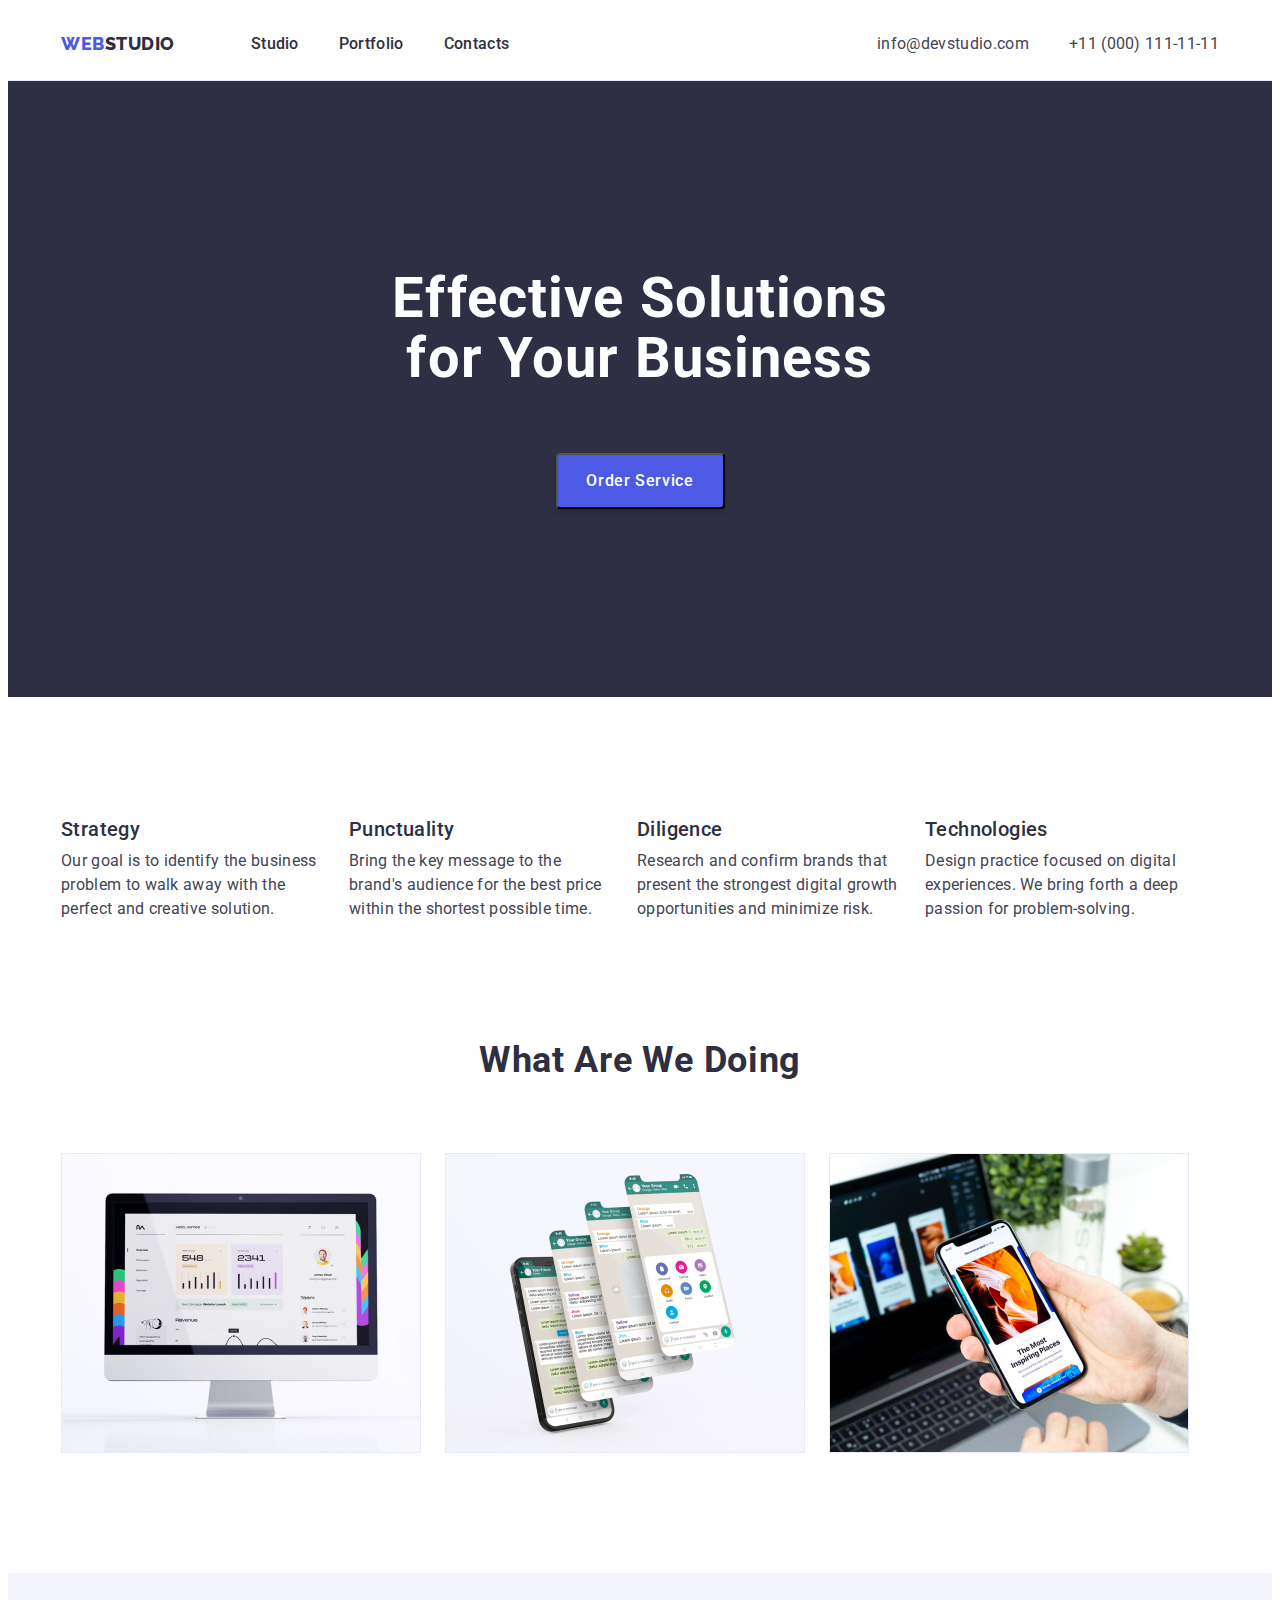
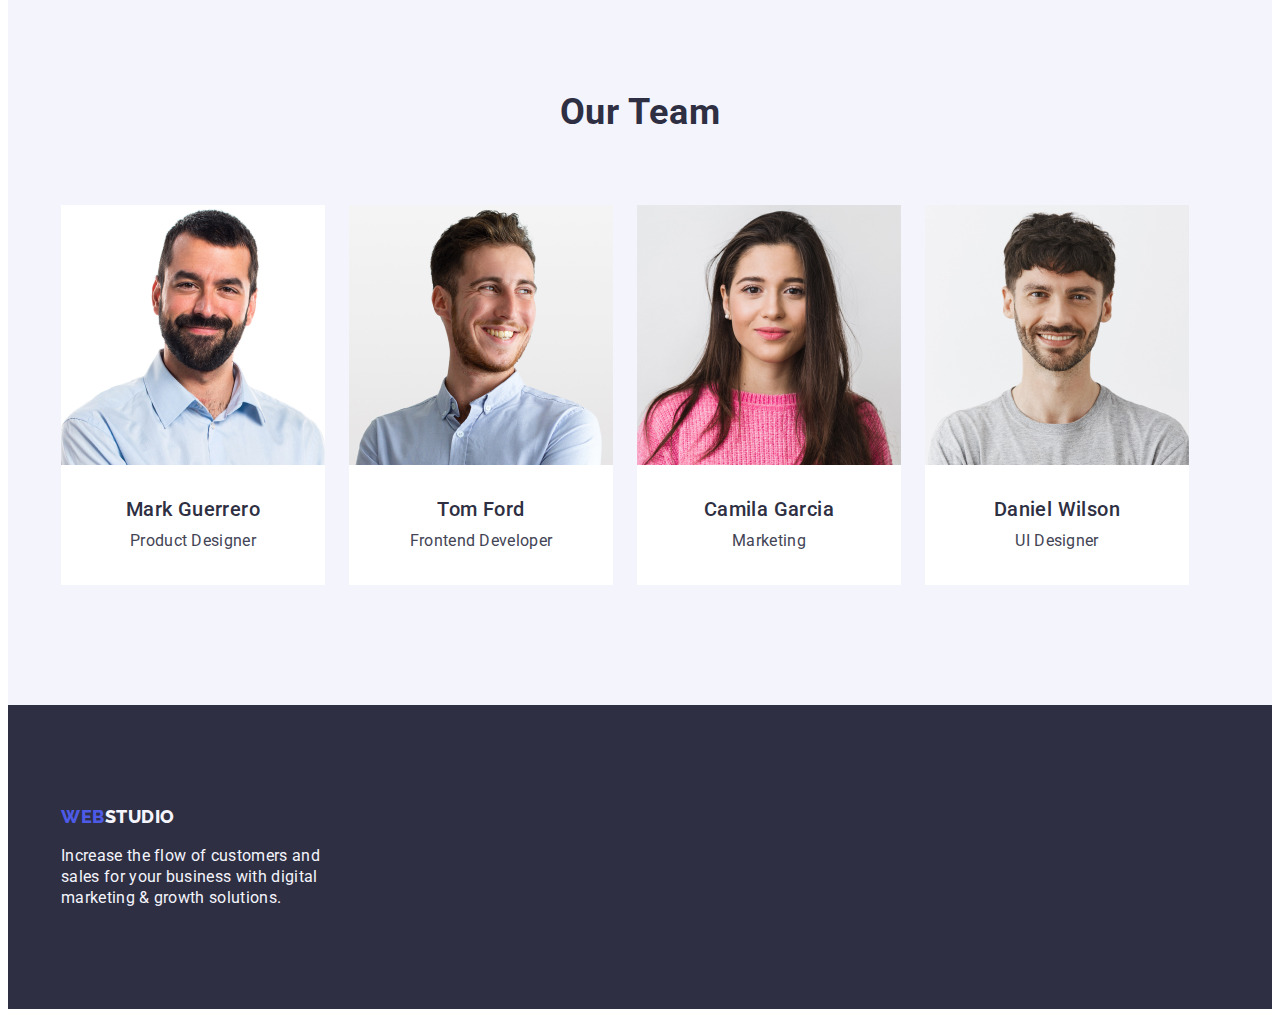
==== commit 1d360d70: "15" ====
--- a/index.html
+++ b/index.html
@@ -29,27 +29,27 @@
             >Web<span class="logo-two link">Studio</span></a
           >
           <ul class="header-list list">
-            <li class="link header-item">
+            <li class="link header-item studio">
               <a class="link header-list-item" href="./index.html">Studio</a>
             </li>
-            <li class="link header-item">
+            <li class="link header-item portfolio">
               <a class="link header-list-item" href="./portfolio.html"
                 >Portfolio</a
               >
             </li>
-            <li class="link header-item">
+            <li class="link header-item contacts">
               <a class="link header-list-item" href="">Contacts</a>
             </li>
           </ul>
         </nav>
         <address class="address">
           <ul class="adres-list list header-list">
-            <li class="link header-item">
+            <li class="link header-item mail">
               <a class="link adres-list-item" href="mailto:info@devstudio.com"
                 >info@devstudio.com</a
               >
             </li>
-            <li class="link header-item">
+            <li class="link header-item tel">
               <a class="link adres-list-item" href="tel:+110001111111"
                 >+11 (000) 111-11-11</a
               >
@@ -67,8 +67,8 @@
           <button class="button-order" type="button">Order Service</button>
         </div>
       </section>
-      <section class="section-two">
-        <div class="container sec-two">
+      <section class="section-two sec-two">
+        <div class="container">
           <h2 hidden class="hidden">Working Principles</h2>
           <ul class="list sec-two-list">
             <li class="section-two-item">
--- a/css/styles.css
+++ b/css/styles.css
@@ -155,11 +155,6 @@
 
 .header-list-item:hover,
 .header-list-item:focus {
-  text-decoration-line: underline;
-  font-weight: 500;
-  font-size: 16px;
-  line-height: 1.5;
-  letter-spacing: 0.02em;
   color: #404bbf;
 }
 
@@ -322,16 +317,19 @@
 .header-list {
   display: flex;
   margin-right: auto;
-  gap: 40px;
 }
 
 .logo {
   margin-right: 76px;
 }
-
+.studio,
+.portfolio,
+.mail {
+  margin-right: 40px;
+}
 /* Boxing footer */
 
-.foot {
+.footer {
   padding-top: 101.5px;
   padding-bottom: 100px;
 }
@@ -386,6 +384,10 @@
   gap: 24px;
 }
 
+.section-two-title {
+  margin-bottom: 8px;
+}
+
 .section-two-item {
   max-width: 264px;
 }
@@ -409,15 +411,22 @@
 
 .sec-four-over {
   text-align: center;
+  padding-top: 32px;
+  padding-bottom: 32px;
 }
 
 .section-four-photo {
-  margin-top: 32px;
   margin-bottom: 8px;
 }
 
-.profession {
-  margin-bottom: 32px;
+/* Page two type */
+
+.type-all,
+.type-website,
+.type-app,
+.type-design,
+.type-marketing {
+  padding: 12px 24px 12px 24px;
 }
 
 /* Boxing page 2*/
@@ -431,11 +440,15 @@
   display: flex;
   flex-wrap: wrap;
   gap: 24px;
+  grid-row-gap: 48px;
+}
+
+.but-two-sec {
+  padding-top: 96px;
 }
 
 .two-section-one-list {
-  padding-top: 96px;
-  padding-bottom: 72px;
+  margin-bottom: 72px;
   gap: 24px;
 }
 
